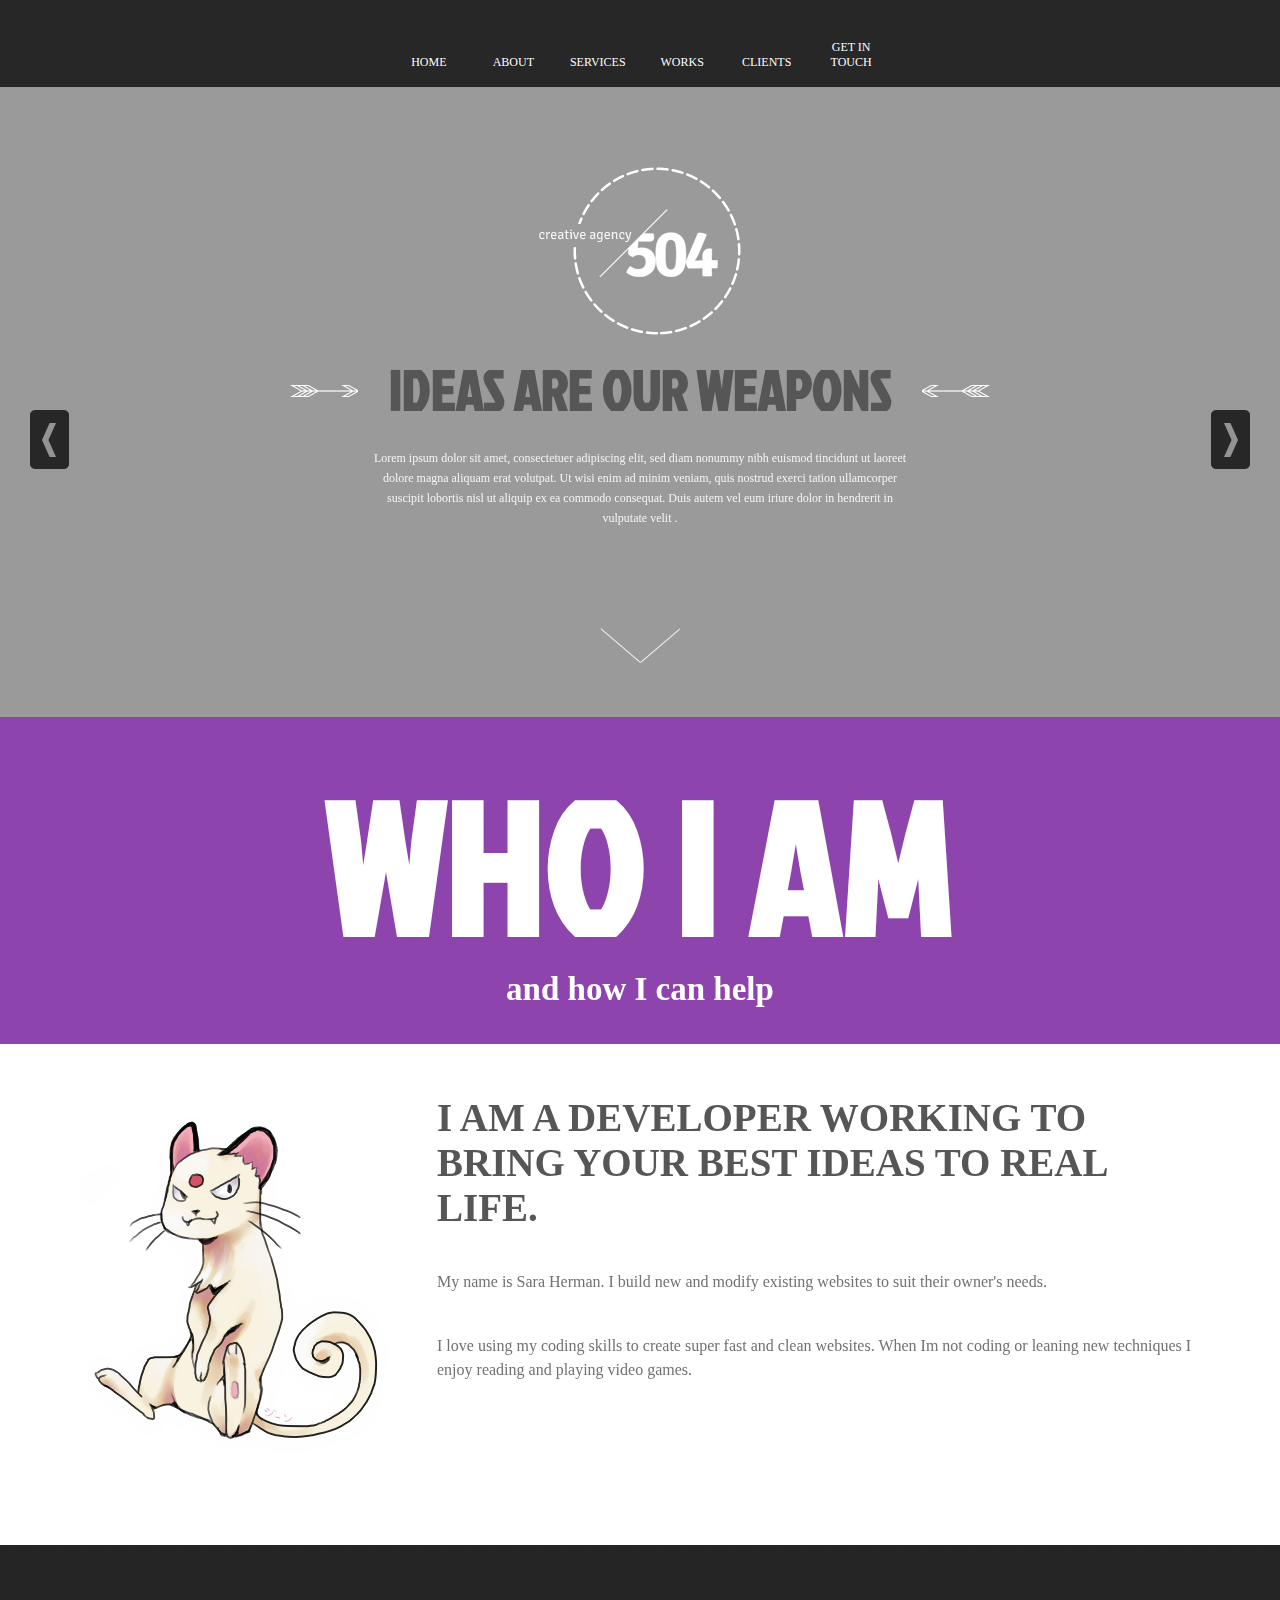
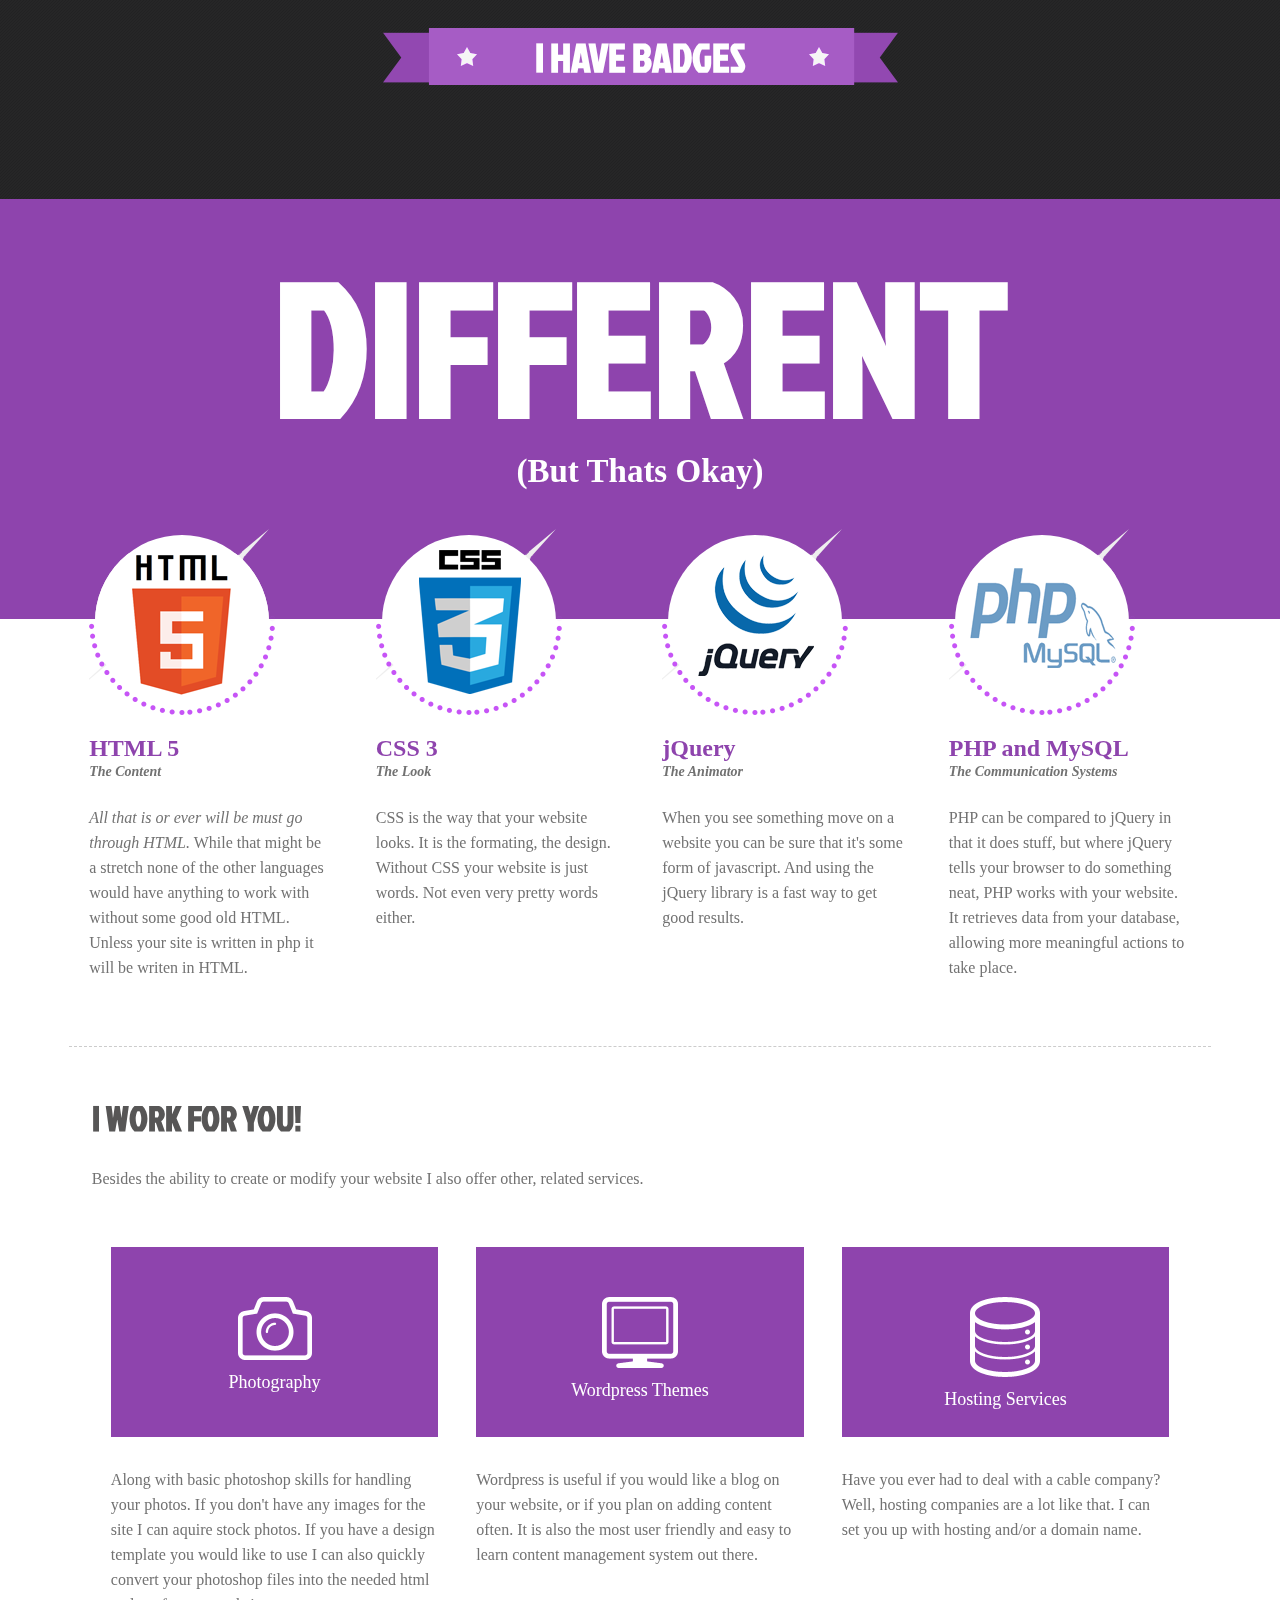
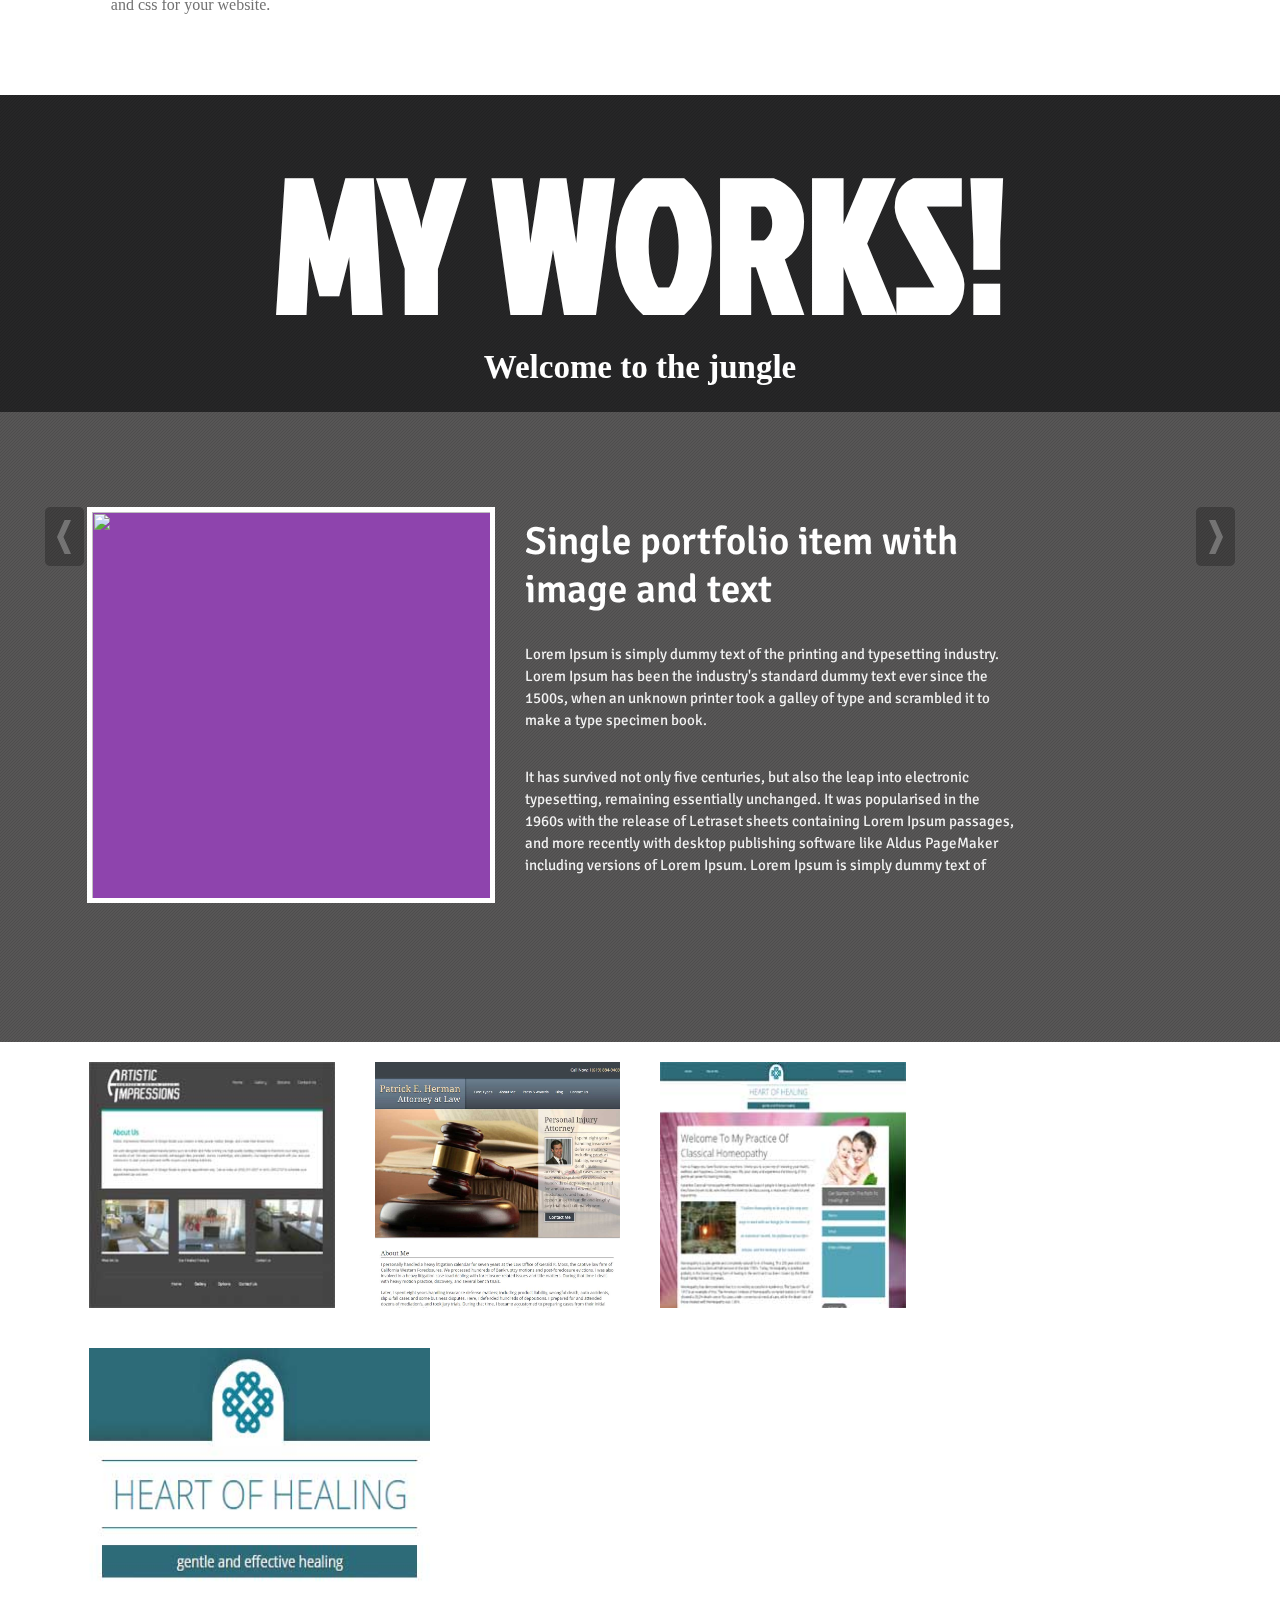
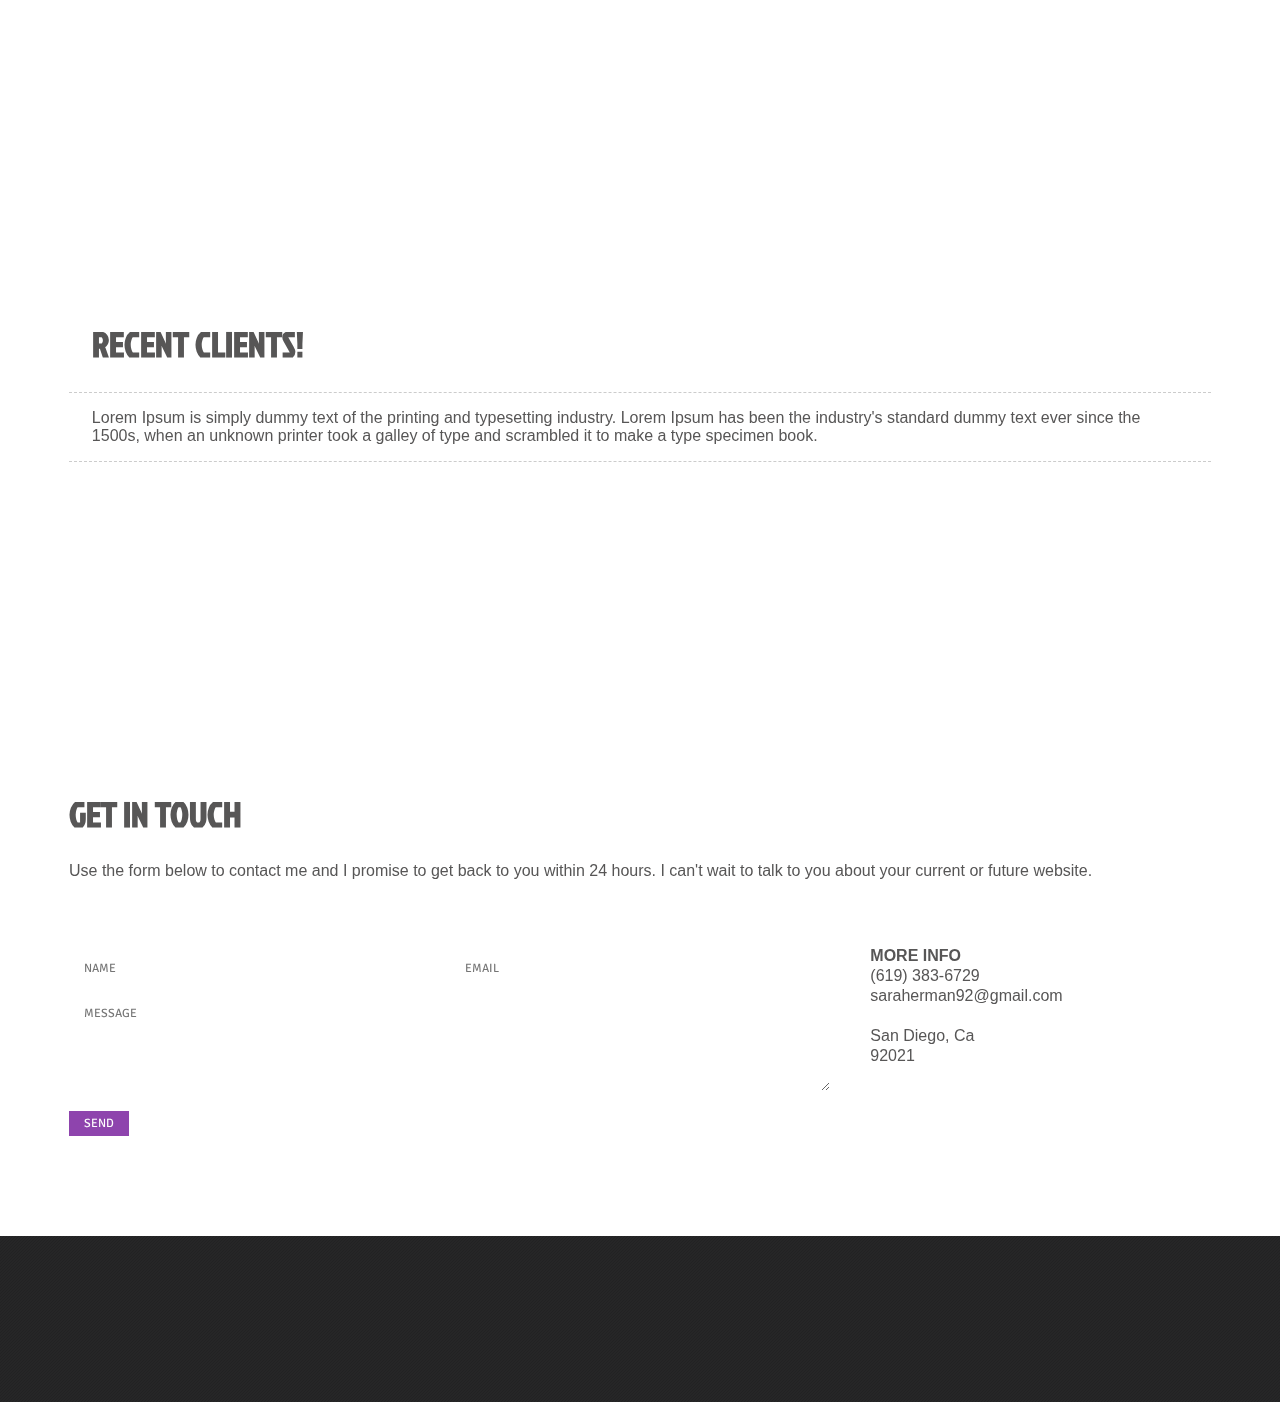
==== index.html @ b6428638 "OnePage" ====
<!DOCTYPE html>
<html>
<head>
	<meta charset="UTF-8">
	<title>Index</title>
	<link rel="stylesheet" type="text/css" href="normalize.css">
	<link rel="stylesheet" type="text/css" href="style.css">
	<link href='http://fonts.googleapis.com/css?family=Jockey+One' rel='stylesheet' type='text/css'>
	<link href='http://fonts.googleapis.com/css?family=Signika+Negative:400,600' rel='stylesheet' type='text/css'>
	<script src="https://ajax.googleapis.com/ajax/libs/jquery/1.11.2/jquery.min.js"></script>
	<link rel="stylesheet" type="text/css" href="slick-1.3.15/slick/slick.css"/>
	<link rel="stylesheet" type="text/css" href="slick-1.3.15/slick/slick.css"/>		
	<script src="script.js"></script>
</head>
<body>
	<a name="home"></a>
	<header>
		<div class="navbar">
			<ul class="center">
				<li><a href="#home">Home</a></li>
				<li><a href="#about">About</a></li>
				<li><a href="#services">Services</a></li>
				<li><a href="#works">Works</a></li>
				<li><a href="#clients">Clients</a></li>
				<li><a href="#contact">Get in Touch</a></li>
			</ul>
		</div>
	</header>
	<div class="slider">
		<div class="content center">
			<div class="slick">
				<div>
					<img src="images/logo.png" alt="logo" class="center logo">

					<img src="images/larrow.png" alt="left arrow pic" class="left arrow">
					<h1>ideas are our weapons</h1>
					<img src="images/rarrow.png" alt="right arrow pic" class="right arrow">
					<p class="center">Lorem ipsum dolor sit amet, consectetuer adipiscing elit, sed diam nonummy nibh euismod tincidunt ut laoreet dolore magna aliquam erat volutpat. Ut wisi enim ad minim veniam, quis nostrud exerci tation ullamcorper suscipit lobortis nisl ut aliquip ex ea commodo consequat. Duis autem vel eum iriure dolor in hendrerit in vulputate velit .</p>
					<img src="images/down.png" alt="scroll down arrow" class="center">
				</div>
				<div>
					<img src="images/logo.png" alt="logo" class="center logo">

					<img src="images/larrow.png" alt="left arrow pic" class="left arrow">
					<h1>but we also </h1>
					<img src="images/rarrow.png" alt="right arrow pic" class="right arrow">
					<p class="center">Lorem ipsum dolor sit amet, consectetuer adipiscing elit, sed diam nonummy nibh euismod tincidunt ut laoreet dolore magna aliquam erat volutpat. Ut wisi enim ad minim veniam, quis nostrud exerci tation ullamcorper suscipit lobortis nisl ut aliquip ex ea commodo consequat. Duis autem vel eum iriure dolor in hendrerit in vulputate velit .</p>
					<img src="images/down.png" alt="scroll down arrow" class="center">
				</div>
			</div>
				
		</div>
	</div>
	<div class="hero purple-stripe">
		<a class="anchor" name="about"></a>
		<div class="content center">
			<h1>who i am</h1>
			<h3>and how I can help</h3>
		</div>
	</div>
	<div class="profile white">
		<div class="content center">
			<img src="images/sara.png" alt="sara">
			<h1>I am a developer working to bring your best ideas to real life.</h1>
			<p>My name is Sara Herman. I build new and modify existing websites to suit their owner's needs.</p>
			<p>I love using my coding skills to create super fast and clean websites. When Im not coding or leaning new techniques I enjoy reading and playing video games. </p>
		</div>
	</div>
	<div class="awards blue-stripe">
		<div class="ribbon center">
			<h1>I have badges</h1>
		</div>
	</div>
	<div class="hero skills purple-stripe">
		<a class="anchor" name="services"></a>
		<div class="content center">
			<h1>different</h1>
			<h3>(But Thats Okay)</h3>
		</div>

	</div>
	<div class="skills white">
		<div class="content center">
			<div class="ability">
				<div class="icon">
					<img src="images/html5.png" alt="html 5">
				</div>
				<h2>HTML 5</h2>
				<h3>The Content</h3>
				<p><em>All that is or ever will be must go through HTML.</em> While that might be a stretch none of the other languages would have anything to work with without some good old HTML. Unless your site is written in php it will be writen in HTML.</p>
			</div>
			<div class="ability">
				<div class="icon">
					<img src="images/CSS3.png" alt="css3">
				</div>
				<h2>CSS 3</h2>
				<h3>The Look</h3>
				<p>CSS is the way that your website looks. It is the formating, the design. Without CSS your website is just words. Not even very pretty words either.</p>
			</div>
			<div class="ability">
				<div class="icon">
					<img src="images/jquery.png" alt="jQuery">
				</div>
				<h2>jQuery</h2>
				<h3>The Animator</h3>
				<p>When you see something move on a website you can be sure that it's some form of javascript. And using the jQuery library is a fast way to get good results.</p>
			</div>
			<div class="ability">
				<div class="icon">
					<img src="images/php.png" alt="php">
				</div>
				<h2>PHP and MySQL</h2>
				<h3>The Communication Systems</h3>
				<p>PHP can be compared to jQuery in that it does stuff, but where jQuery tells your browser to do something neat, PHP works with your website. It retrieves data from your database, allowing more meaningful actions to take place.</p>
			</div>

			<div class="gallery border-top">
				<h1>I work for you!</h1>
				<p>Besides the ability to create or modify your website I also offer other, related services.</p>
				<div class="col-wrap">
					<div class="column third">
						<div class='item'>
							<div class="image">
								<img src="images/camera.png" alt="camera">
								<p>Photography</p>
							</div>
							<p>Along with basic photoshop skills for handling your photos. If you don't have any images for the site I can aquire stock photos. If you have a design template you would like to use I can also quickly convert your photoshop files into the needed html and css for your website.</p>
						</div>
					</div>
					<div class="column third">
						<div class='item'>
							<div class="image">
								<img src="images/display.png" alt="monitor">
								<p>Wordpress Themes</p>
							</div>
							<p>Wordpress is useful if you would like a blog on your website, or if you plan on adding content often. It is also the most user friendly and easy to learn content management system out there.</p>
						</div>
					</div>
					<!-- <div class="column third">
						<div class='item'>
							<div class="image">
								<img src="images/search.png" alt="magnifying glass">
								<p>SEO</p>
							</div>
							<p>It has survived not only five centuries, but also the leap into electronic typesetting, remaining essentially unchanged.</p>
						</div>
					</div>
					<div class="column third">
						<div class='item'>
							<div class="image">
								<img src="images/params.png" alt="dials">
								<p>Audio Productions</p>
							</div>
							<p>It has survived not only five centuries, but also the leap into electronic typesetting, remaining essentially unchanged.</p>
						</div>
					</div>
					<div class="column third">
						<div class='item'>
							<div class="image">
								<img src="images/mail.png" alt="email">
								<p>Email Marketing</p>
							</div>
							<p>It has survived not only five centuries, but also the leap into electronic typesetting, remaining essentially unchanged.</p>
						</div>
					</div> -->
					<div class="column third">
						<div class='item'>
							<div class="image">
								<img src="images/data.png" alt="data">
								<p>Hosting Services</p>
							</div>
							<p>Have you ever had to deal with a cable company? Well, hosting companies are a lot like that. I can set you up with hosting and/or a domain name.</p>
						</div>
					</div>
				</div>
			</div>
		</div>
	</div>
	
	<div class="work hero blue-stripe">
		<a class="anchor" name="works"></a>
		<div class="content center">
			<h1>my works!</h1>
			<h3>Welcome to the jungle</h3>
		</div>
	</div>
	<div class="work slider grey-stripe">
		<img src="images/slideprev2.png" alt="slide previous" class="slideprev left">
		<img src="images/slidenext2.png" alt="slide next" class="slidenext right">
		<div class="content center">
			<div class='slide indent'>
				<img src="" class="left">
				<h1>Single portfolio item with image and text </h1>
				<p>Lorem Ipsum is simply dummy text of the printing and typesetting industry. Lorem Ipsum has been the industry's standard dummy text ever since the 1500s, when an unknown printer took a galley of type and scrambled it to make a type specimen book.</p>
				<p>It has survived not only five centuries, but also the leap into electronic typesetting, remaining essentially unchanged. It was popularised in the 1960s with the release of Letraset sheets containing Lorem Ipsum passages, and more recently with desktop publishing software like Aldus PageMaker including versions of Lorem Ipsum. Lorem Ipsum is simply dummy text of </p>
			</div>

		</div>
	</div>

	<div class="recent white">
		<a class="anchor client" name="clients"></a>
		<div class="container">
			<div class="col-wrap full gallery">
				<div class="column fourth">
					<div class="gallery-item">
						<a href="#">
							<img src="images/AI.jpg">
						</a>
					</div>
				</div>

				<div class="column fourth">
					<div class="gallery-item">
						<a href="#">
							<img src="images/patrickhermanlaw.jpg">
						</a>
					</div>
				</div>
				<div class="column fourth">
					<div class="gallery-item">
						<a href="#">
							<img src="images/hoh.jpg">
						</a>
					</div>
				</div><div class="column fourth">
					<div class="gallery-item">
						<a href="#">
							<img src="">
						</a>
					</div>
				</div><div class="column third">
					<div class="gallery-item">
						<a href="#">
							<img src="images/hoh-logo.jpg">
						</a>
					</div>
				</div><div class="column third">
					<div class="gallery-item">
						<a href="#">
							<img src="">
						</a>
					</div>
				</div><div class="column third">
					<div class="gallery-item">
						<a href="#">
							<img src="">
						</a>
					</div>
				</div><div class="column fourth">
					<div class="gallery-item">
						<a href="#">
							<img src="">
						</a>
					</div>
				</div><div class="column fourth">
					<div class="gallery-item">
						<a href="#">
							<img src="">
						</a>
					</div>
				</div>
				<div class="full indent">
					<h1>Recent Clients!</h1>
				</div>
				<div class="full border-top border-bottom indent">
					<p>Lorem Ipsum is simply dummy text of the printing and typesetting industry. Lorem Ipsum has been the industry's standard dummy text ever since the 1500s, when an unknown printer took a galley of type and scrambled it to make a type specimen book.</p>
				</div>
			</div>
		</div>
	</div>
	<div class="parallax"></div>
	<div class="viewport"></div>
	<div class="contact white">
	<a class="anchor" name="contact"></a>
		<div class="container">
			<h1>get in touch</h1>
			<p>Use the form below to contact me and I promise to get back to you within 24 hours. I can't wait to talk to you about your current or future website.</p>
			<div class="contact-form col-wrap">
				<div class="column two-thirds">
					<form>
						<input class="half" type="text" name="name" placeholder="NAME" required>
						<input class="half" type="email" name="email" placeholder="EMAIL" required>
						<textarea class="full" placeholder="MESSAGE"></textarea>
						<input type="submit" value="SEND">
					</form>
				</div>
				<ul class="column third">
					<li class="uppercase"><h4>More Info</h4></li>
					<li>(619) 383-6729</li>
					<li>saraherman92@gmail.com</li>
					<li>&nbsp;</li>
					<li>San Diego, Ca</li>
					<li>92021</li>
				</ul>
			</div>

		</div>
	</div>
	<div class="footer blue-stripe"></div>
	
	<script type="text/javascript" src="slick-1.3.15/slick/slick.min.js"></script>
</body>
</html>
---- style.css ----
*{box-sizing:border-box;}
body{
	margin: 0px;
}

.container{
	width: 1142px;
	margin: auto;
}
@media(max-width: 1142px){
	.container{
		width: 100%;
	}
}

.center{
	margin: 0 auto;
}

.left{
	float: left;
}

.right{
	float: right;
}
.border-top{
	border-top: dashed 1px #ccc;
}
.border-bottom{
	border-bottom: dashed 1px #ccc;
}
.indent{
	padding: 0px 2%;
}
.caps{
	text-transform: capitalize;
}
.uppercase {
	text-transform: uppercase;
}
/*----------------------------- navbar -----------------------------*/
header{padding-bottom: 87px;}
.navbar {
	height: 87px;
	width: 100%;
	background-color: #272727;
	position: fixed;
	z-index: 10;
}

.navbar ul{
	padding: 0px;
	width: 1142px;
	text-align: center;
}

.navbar ul li{
	margin-top: 40px;
	display: inline-block;
	text-transform: uppercase;
	color: #fffefe;
	font-size: 12px;
	font-family: 'Myriad Pro';
	width: 80px;
}

.navbar ul li a{
	text-transform: uppercase;
	color: #fffefe;
	font-size: 12px;
	font-family: 'Myriad Pro';
	text-decoration: none;
}
.navbar ul li a:hover {
	border-bottom: 2px solid rgb(142, 68, 173);
}
@media (max-width: 1142px) {
   
    .navbar ul {
    	width: 100%;
    }
}

@media (max-width: 515px) {
   
    .navbar ul li{
    	margin-top: 20px;
    }
}
/*----------------------------- anchor jumps -----------------------------*/
a.anchor{display: block; position: relative; top: -167px; visibility: hidden;}
a.anchor.client{display: block; position: relative; top: -87px; visibility: hidden;}

/*----------------------------- slider -----------------------------*/

.slider{
	height: 630px;
	width: 100%;
	background-color: #9a9a9a;
	padding: 80px 0px;
}

.slider .logo{
	width: 202px;
	display: block;
	margin-bottom: 15px;
}

.slider .content{
	width: 700px;
	color: #fffefe;
	text-align: center;
}

.slider .content h1{
	font-size: 56px;
	text-transform: uppercase;
	text-align: center;
	display: inline;
	font-family: "Jockey One";

}

.slider .content img.arrow{
	padding-top: 35px;
}

.slider .content p {
	margin-top: 20px;
	width: 537px;
	color: #f4f4f4;
	font-size: 12px;
	line-height: 20px;
	font-family: "Myriad Pro";
}

.slider .content img:last-of-type{
	margin-top: 100px;
}
.slider .slick-prev:before, .slick-next:before{
	color: transparent !important;
	height: 59px !important;
	width: 39px !important;
}
 .slider .slick-prev{
	background-image: url(images/slideprev.png) !important;
	color: transparent !important;
	height: 59px !important;
	width: 39px !important;
	top: 51%;
}
 .slider .slick-next{
	background-image: url(images/slidenext.png) !important;
	color: transparent !important;
	height: 59px !important;
	width: 39px !important;
	top: 51%;
}
.slick-prev:hover, .slick-prev:focus, .slick-next:hover, .slick-next:focus{
	opacity: .5;
}
.slider .slick-prev{
	left: -260px
}
.slider .slick-next{
	right: -260px
}

@media (max-width: 1020px) {
   
    .slider .content img.arrow{
    	display: none;
    }

	.slider .content {
    	width: 100%;
    }
}

@media (max-width: 830px){
	.slideprev{
		margin-top: 48px;
	}
	.slidenext{
		margin-top: 48px;
	}
}

@media (max-width: 474px){
	.slideprev{
		margin-left: 5px;
	}
	.slidenext{
		margin-right: 5px;
	}
}

@media (max-width: 551px){
	.slider .content p{
		width: 96%;
	}
}

@media (max-width: 538px){
	.slider .content img.center:last-of-type{
		margin-top: 50px;
	}
}

/*----------------------------- hero -----------------------------*/


.hero{
	min-height: 360px; /*429px*/
	width: 100%;
	padding-top: 80px;
}

.hero .content{
	text-align: center;
	color: #fff;
}

.hero .content > h1 {
	font-size: 187px;
	font-family: "Jockey One";
	text-transform: uppercase;
	display: inline;
	line-height: 133px;
	color: #fff !important;
}

.hero .content > h3{
	font-size: 33px;
	font-family: "Myriad Pro";
}

@media (max-width: 651px) {
   
     .hero  {
    	height: 389px;
    	padding-top: 40px;
    }
}

/*----------------------------- profile -----------------------------*/
.profile{
	height: 501px; /*598px*/
	width: 100%;
	padding-top: 25px;
	margin-top: -33px;
}

.profile .content{
	width: 1142px;
}


.profile img{
	width: 343px;
	max-height: 368px;
	margin-right: 25px;
	float: left;
}

.profile .content h1{
	color: #575656;
	font-size: 39px;
	font-family: "Myriad Pro";
}

.profile .content p{
	font-size: 16px;
	font-family: "Myriad Pro";
	color: #727272;
	line-height: 24px;
	margin-top: 40px;
}

@media(max-width: 1142px){
	.profile{
		/*height: 598px;*/
		height: auto;
		padding-top: 0px;
	}
	.profile .content{
		width: 100%;
	}
	.profile img{
		float: none;
		display: block;
		margin: 0 auto;
	}
	.profile p, .profile h1{
		width: 96%;
		margin-left: 2%;
		margin-right: 2%;
	}
}

@media (max-width: 345px){
	.profile img{
		display: none;
	}
}

/*----------------------------- awards -----------------------------*/
.awards{
	width: 100%;
	height: 254px; /*337px*/
	padding-top: 83px;
	text-align: center;
}

.awards .ribbon{
	width: 515px;
	height: 57px;
	text-align: center;
	background-image: url(images/ribbon.png);
}

.awards h1{
	text-transform: uppercase;
	font-family: "Jockey One";
	color: #fff;
	font-size: 40px;
	display: inline;
	line-height: 58px;
}

@media (max-width: 515px){
	.awards{
		display: none;
	}
}

/*----------------------------- skills -----------------------------*/
.skills.purple-stripe{
	width: 100%;
	height: 420px; /*471px*/
}

.skills.white{
	width: 100%;
	height: auto;
}

.skills .content{
	width: 1142px;
	text-align: center;
}

.skills .ability{
	width: 24.7%;
	padding-bottom: 50px;
	display: inline-block;
	text-align: left;
	margin-top: -90px;
	font-family: "Myriad Pro";
	padding-left: 20px;
	padding-right: 20px;
	vertical-align: top;
	box-sizing: border-box;
     -webkit-box-sizing: border-box; /* For Android and old versions of iOS */
     -moz-box-sizing: border-box;
}

.skills .ability .icon{
	background-image: url(images/purple-circle.png);
	background-size: 100%;
	width: 186px;
	height: 186px;
}

.skills .ability .icon img{
	border-radius: 172px;
	width: 174px;
	height: 174px;
	margin-top: 6px;
	margin-left: 6px;
	background-color: #fff;
}

.skills .ability h2{
	color: #8e44ad;
	font-size: 24px;
	text-align: left;
	margin-bottom: 0px;
}

.skills .ability h3{
	color: #727272;
	font-size: 14px;
	font-style: italic;
	display: inline;
}

.skills .ability p{
	color: #727272;
	font-size: 16px;
	margin-top: 25px;
	line-height: 25px;
}

.skills .gallery{
	width: 100%;
	text-align: left;
	padding: 2%;
	box-sizing: border-box;
     -webkit-box-sizing: border-box; /* For Android and old versions of iOS */
     -moz-box-sizing: border-box;
}

h1{
	font-family: "Jockey One";
	color: #575656;
	text-transform: uppercase;
	font-size: 35px;
}

.skills .gallery p{
	font-family: "Myriad Pro";
	font-size: 16px;
	color: #727272;
	line-height: 25px;
}

.skills .gallery .item{
	width: 100%;
	padding: 0px 19px;
	margin-top: 40px;
	margin-bottom: 40px;
    display: inline-block;
}
.skills .gallery .item:nth-of-type(3n){
	padding-right: 0px;
}

.skills .gallery .item .image{
	width: 100%;
	height: 190px;
	background-color: #8e44ad;
	text-align: center;
	margin-bottom: 30px;
}
.skills .gallery .item .image p{
	color: #fff;
	font-size: 18px;
	margin-top: 10px;
}

.skills .gallery .item .image img{
	margin-top: 50px;
}

@media (max-width: 1142px){
	.content.center{
		width: 100%;
	}
	.skills .ability{
		width: 50%;
		border:none;
		margin-top:-10px;

	}
	.skills .ability:first-of-type{
		margin-top:-100px;
	}
	.skills .ability .icon{
		width: 250px;
		height: 250px;
	}
	.skills .ability:last-of-type{
		border-bottom: dashed 1px #ccc;
	}
	.skills .ability .icon img{
		width: 236px;
		height: 236px;
	}

	.skills .gallery .item{
		width: 49%;
		margin: 0% auto;
		padding-right: 0px;		
	}
	.skills .gallery .item .image{
		width: 70%;
		margin: 0% auto;
	}

}

@media (max-width: 780px){
	.skills.orange-stripe .content.center h1{
		font-size: 137px;
	}
	.skills .ability{
		width: 75%;
	}

}
@media (max-width: 570px){
	.skills.orange-stripe .content.center > h1{
		font-size: 100px;
	}
	.skills .gallery .item{
		width: 100%;
		margin: 0% auto;
		padding-right: 0px;	
	}	
	.skills .gallery .item > p{
		width: 70%;
		margin: 20px auto;
	}
	
}

@media (max-width: 460px){
	.skills.orange-stripe .content.center > h1{
		font-size: 70px;
	}
	.skills .ability .icon{
		margin: 0;
		width: 186px;
		height: 186px;
	}
	.skills .ability:first-of-type{
		margin-top:-70px;
	}
	.skills .ability{
		margin-top:-40px;
	}
	.skills .ability .icon img{
		width: 174px;
		height: 174px;
	}
}


/*----------------------------- works -----------------------------*/
.work.blue-stripe{
	width: 100%;
	min-height: 350px; /*471px*/
	height: auto;
	padding-top: 80px;
	margin-bottom: -33px;
}

.work .content{
	width: 1142px;
	text-align: center;
	color: #fff;
}
.work .content > h1 {
	font-size: 187px;
	font-family: "Jockey One";
	text-transform: uppercase;
	display: inline;
	line-height: 133px;

}

.work .content > h3{
	font-size: 33px;
	font-family: "Myriad Pro";
}


/*----------------------------- work slider -----------------------------*/

.work.grey-stripe{
	width: 100%;
	min-height: 506px; /*712px*/
	padding-top: 95px;
	padding-bottom: 85px;
}

.work.grey-stripe .content{
	width: 1142px;
	text-align: left;
	padding: 0px 40px;
	box-sizing: border-box;
     -webkit-box-sizing: border-box; /* For Android and old versions of iOS */
     -moz-box-sizing: border-box;
     color: #fff;
}

.work.grey-stripe .slideprev, .work.grey-stripe .slidenext{
	opacity: .50;
}
.work.grey-stripe .slideprev:hover, .work.grey-stripe .slidenext:hover{
	opacity: 1;
}

.work.grey-stripe.slider .content img{
	width: 496px;
	height: 496px;
	border:5px solid #fff;
	background-color: #8e44ad;
	display: inline-block;
	margin-top: 0px;
	margin-right: 40px;
}

.work.grey-stripe .content h1{
	display: inline-block;
	width: 48%;
	margin: 10px 0px;
	font-size: 39px;
	font-family: 'Signika Negative', sans-serif;
	font-weight: 600;
	text-align: left;
	text-transform: none;
	color: #fff;
}

.work.grey-stripe .content p{
	display: inline-block;
	width: 48%;
	font-size: 15px;
	font-family: 'Signika Negative', sans-serif;
	line-height: 22px;

}
/*----------------------------- client gallery -----------------------------*/
.gallery-item{
	width: 100%;
	padding: 20px 20px;
}
.gallery-item img{
	background-color: #8e44ad;
	min-height: 244px;
	width: 100%;
}
/*----------------------------- recent -----------------------------*/
.recent{
	width: 100%;
	padding-bottom: 70px;
}

/*----------------------------- viewport -----------------------------*/
.viewport{
	/*height: 471px;*/
	height: 184px;
	width: 100%;
}
.parallax{
	width: 100%;
	height: 100%;
	z-index: -10;
	background-image: url(images/sublime.png);
	position: fixed;
	top: 0px;
}
/*----------------------------- contact -----------------------------*/
.contact{
	width: 100%;
	padding: 50px 0px;
}
.contact-form{
	padding: 50px 0px;
}
.contact input, .contact textarea{
	font-family: 'Signika Negative', sans-serif;
	font-size: 12px;
	margin:0px;
	padding: 15px;
	border: none;
}
.contact textarea{
	max-width: 100%;
	height: 100px;
}
.contact input[type=submit]{
	background-color: #8e44ad;
	color: #fefefe;
	border: none;
	outline: none;
	font-size: 12px;
	padding: 5px 15px;
	font-family: 'Signika Negative', sans-serif;
	margin-top: 20px;
}
.contact ul{
	margin: 0px;
}
.contact ul li{
	list-style: none;
	padding: 2px 0px;
	line-height: 16px;
}
.contact h4{
	margin: 0px;
}
/*----------------------------- background -----------------------------*/

.white{
	background-color: #fff;
	color: #575656;
}

.purple-stripe{
	background-color: #8e44ad;
}

.blue-stripe{
	background-image: url(images/blue-stripe.png);
}

.grey-stripe{
	background-image: url(images/grey-stripe.png);
}

/*----------------------------- footer -----------------------------*/

.footer{
	width: 100%;
	height: 166px;
}

/*----------------------------- grid -----------------------------*/
.col-wrap {width: 100%}
.col-wrap h2 {font-size: 22px;margin-top: 0px;}
.col-wrap p, input, label, li, textarea,input[type="submit"], button {font-size: 16px;}

.col-wrap {font-size: 0;}
.column {display: inline-block; vertical-align: top;}
.full {width: 100%;}
.two-thirds {width:66.666%;}
.half {width: 50%;}
.third {width: 33.333%;}
.fourth {width: 25%;}
.fifth {width: 20%;}

/*----------------------------- @media -----------------------------*/


@media (max-height: 1328px){
	.work.grey-stripe.slider .content img{

		margin-right: 30px;
	}
	.work.grey-stripe .slideprev{
		margin-left: 45px;
		margin-right: 5px;
	}
	.work.grey-stripe .slidenext{
		margin-right: 45px;
	}
}

@media (max-width: 1142px){
	.work.grey-stripe .content{
		width: 100%;
	}
	.work.grey-stripe .slideprev{
		position: relative;
		left: 15%; /*232px*/
		margin-top: 0px;
		margin-left: 0px;
		margin-right: 5px;
		top: 418px;
	}
	.work.grey-stripe .slidenext{
		margin-right: 0px;
		margin-top: 0px;
		position: relative;
		top: 418px;
		left: 25%; /*405px*/
		float: left;
	}
}
@media (max-width: 1016px){
	.work.grey-stripe .content{
		padding: 0px 2.5%;
	}

	}
	.work.grey-stripe .content img{
		max-width: 40%;
		width: 40%;
		max-height: 396px;
		margin-right: 5%;
		margin-left: -43px;
	}
	.work.grey-stripe .slideprev h1, .work.grey-stripe .slideprev p{
		width: 40%;
	}
}
@media (max-width: 1142px){
	.work .content {
		width: 100%;
	}
}

@media (max-width: 780px){

	.work.blue-stripe .content.center h1{
		font-size: 137px;
	}	
}
@media (max-width: 634px){
	.work.blue-stripe{
		padding-top: 70px;
		min-height: 391px;

	}
}
@media (max-width: 570px){
	.work.blue-stripe .content.center > h1{
		font-size: 100px;
	}
	.work.blue-stripe{
		padding-top: 30px;
		min-height: 251px;
	}
	.work.blue-stripe h3{
		margin-top: 15px;
	}
}

@media (max-width: 460px){
	.work.blue-stripe .content.center > h1{
		font-size: 70px;
		line-height: 70px;
	}
	.work.blue-stripe{
		padding-top: 0px;
		min-height: 251px;
	}
}
@media (max-width: 336px){
	.work.blue-stripe .content.center > h1{
		line-height: 70px;
	}
}
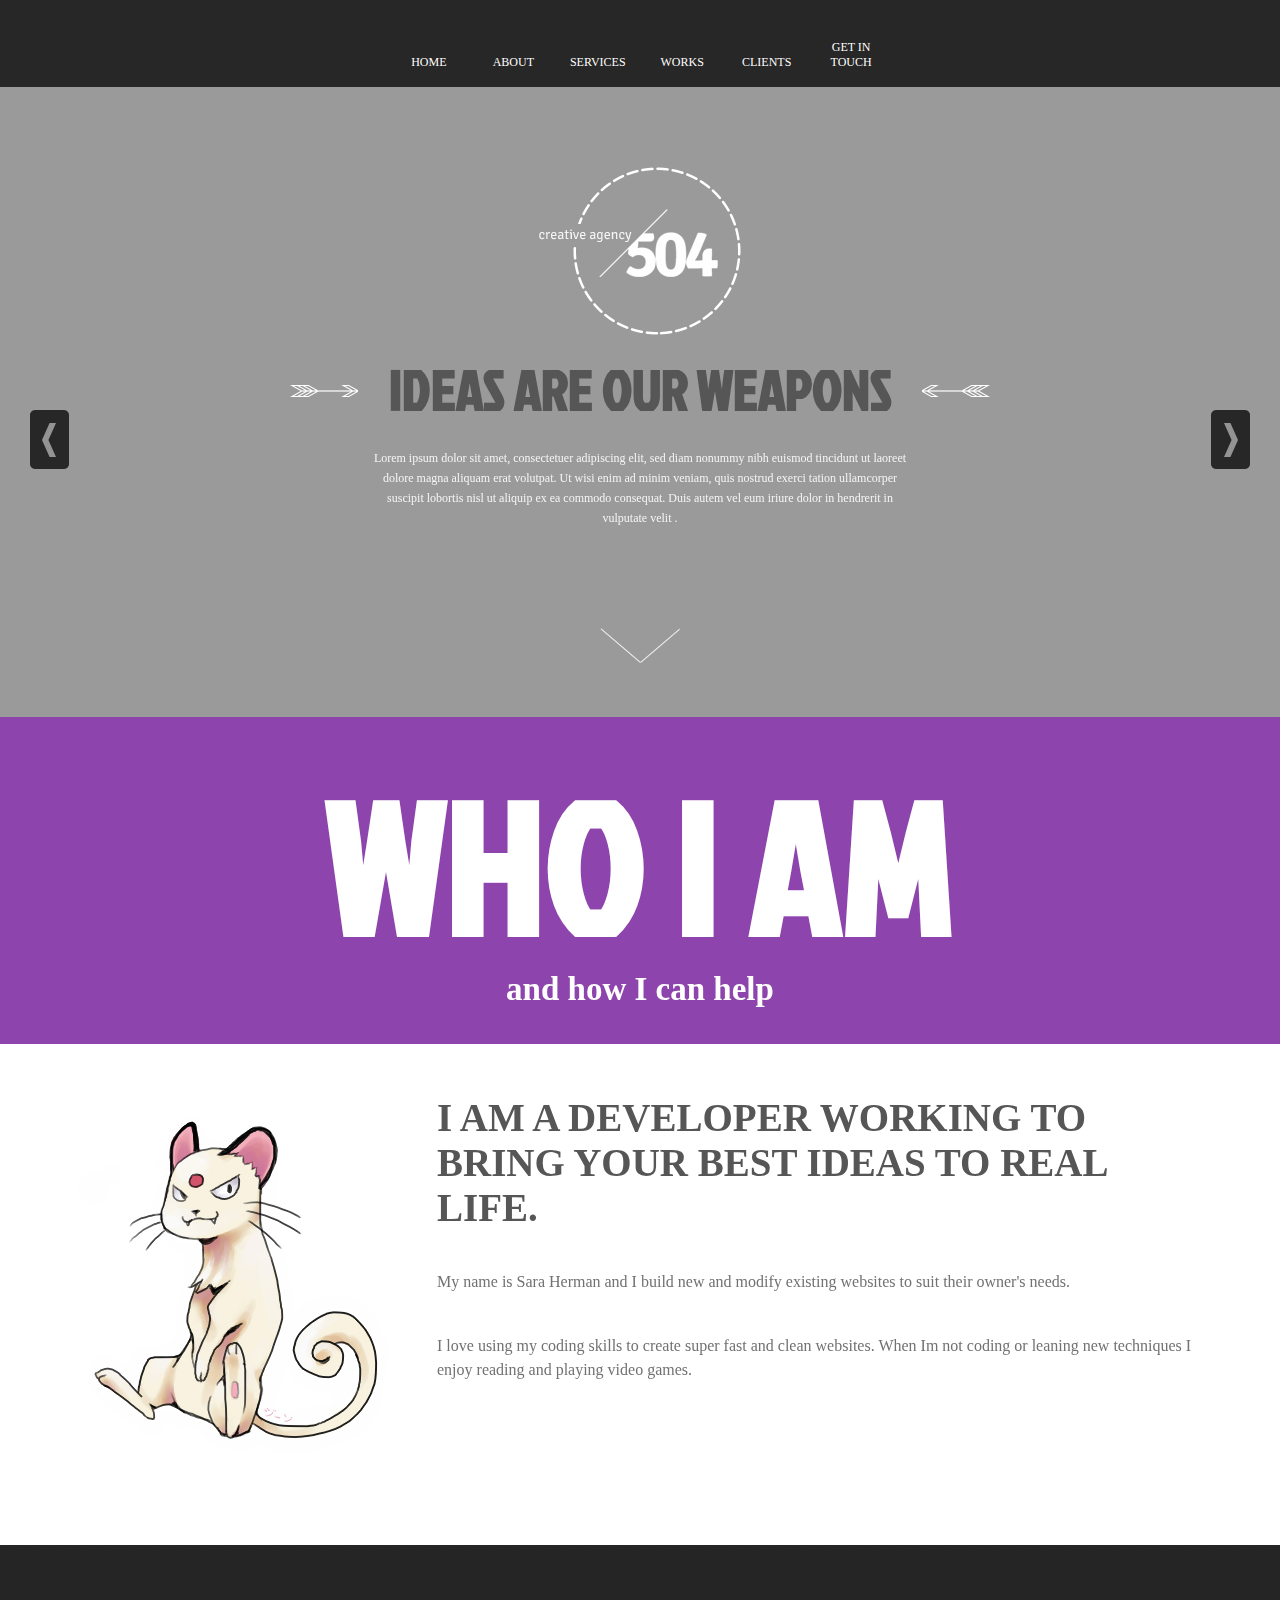
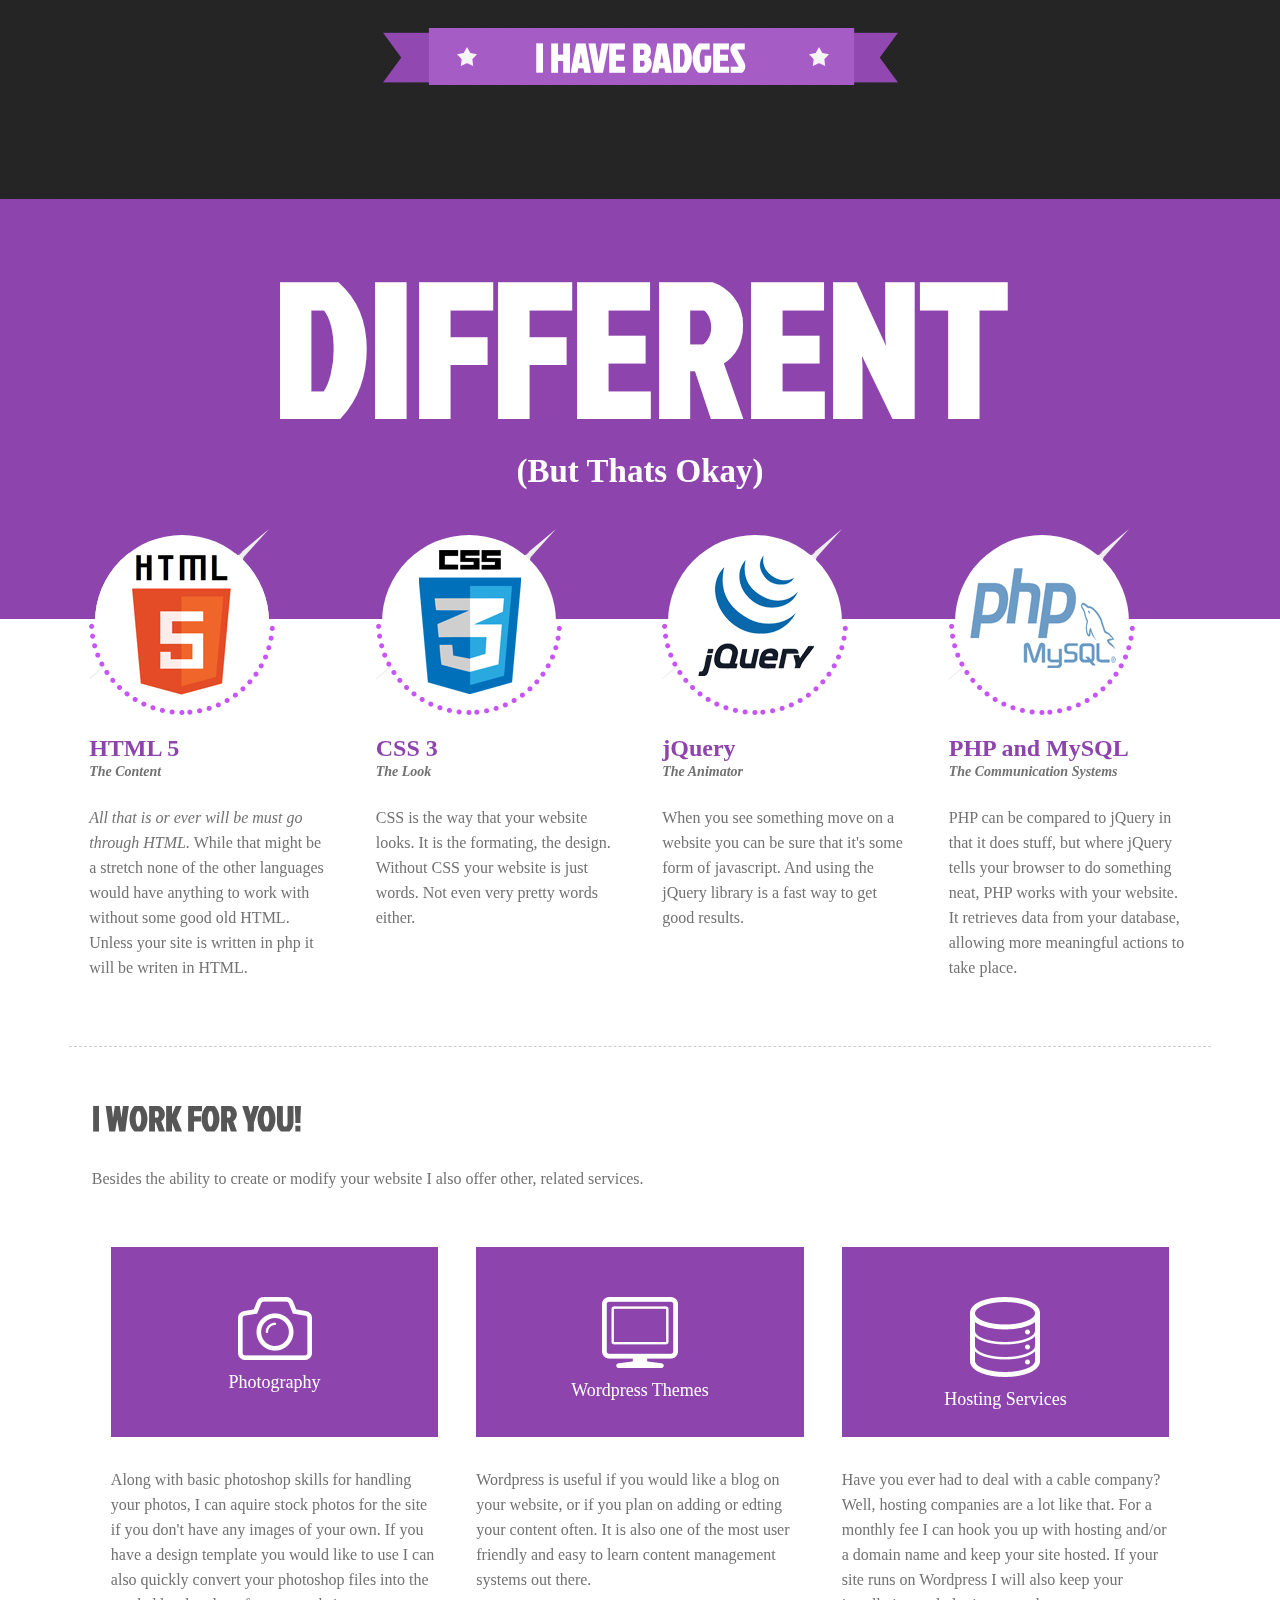
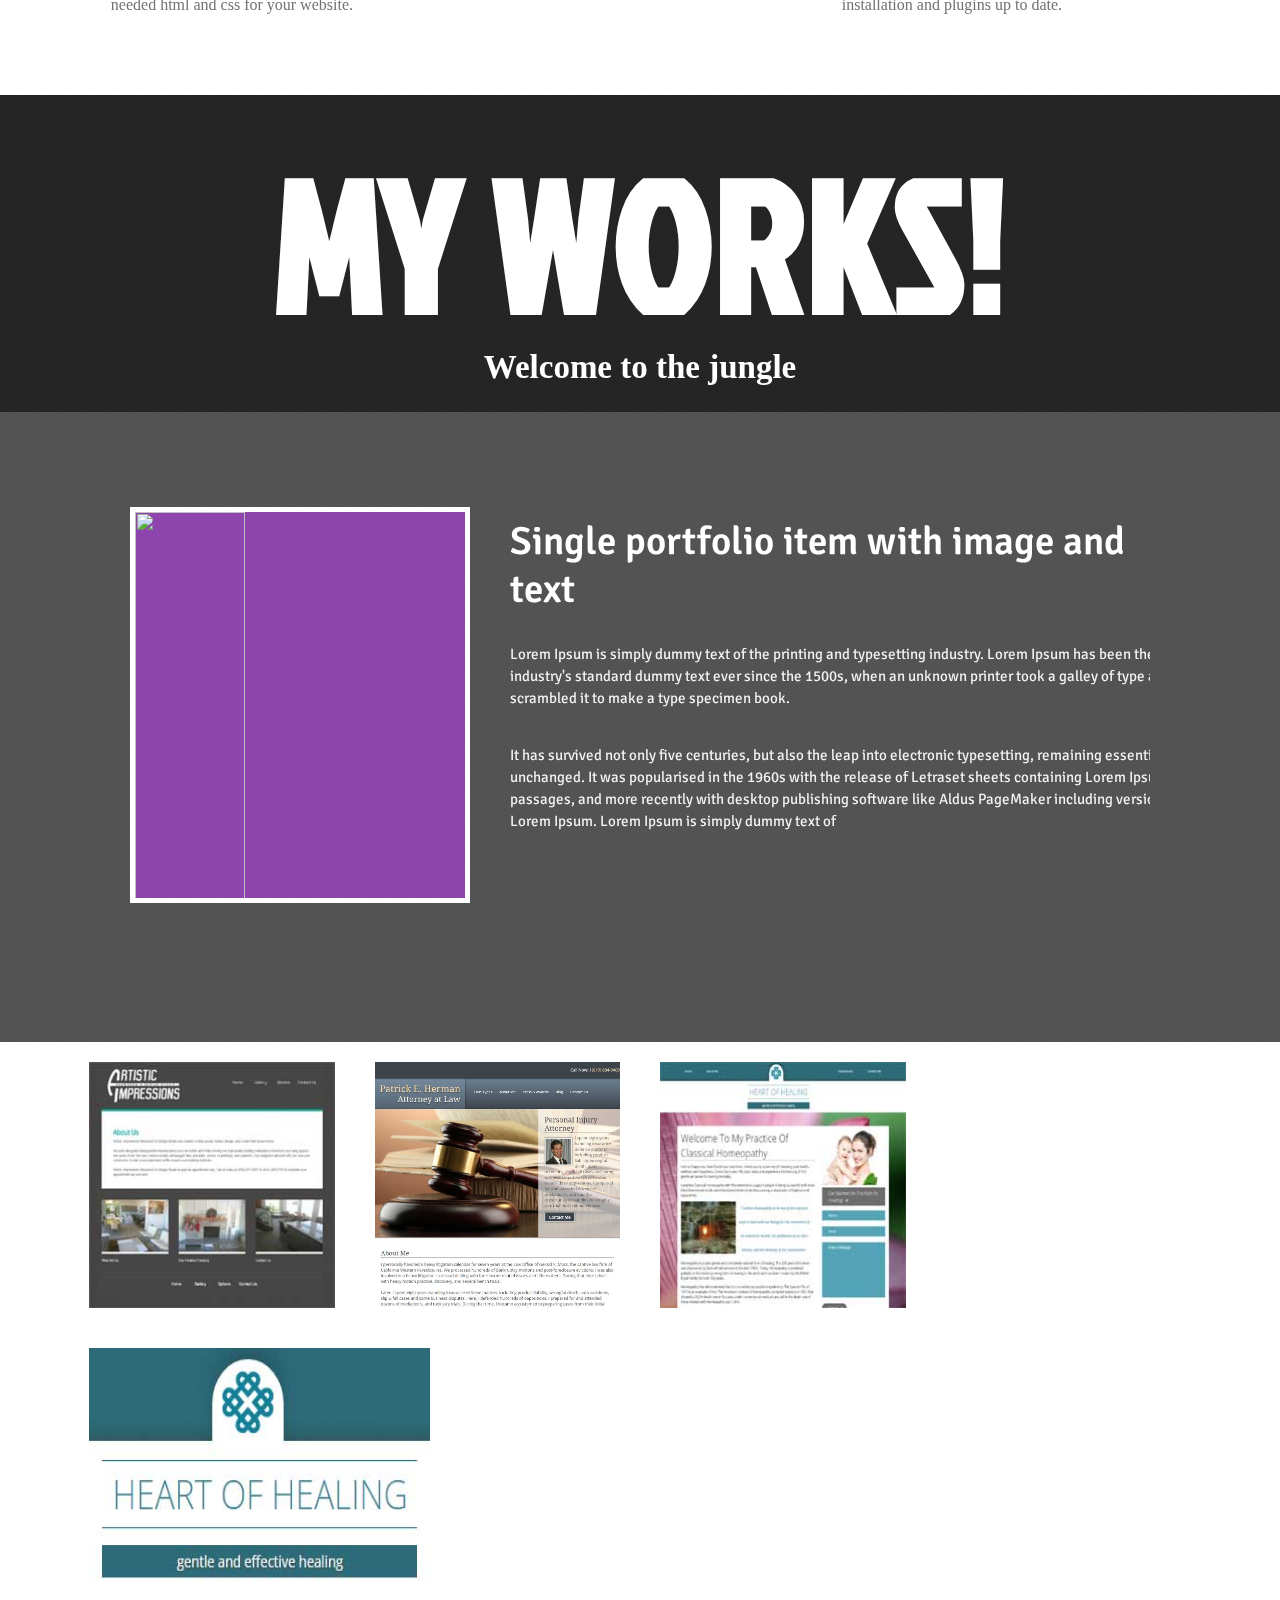
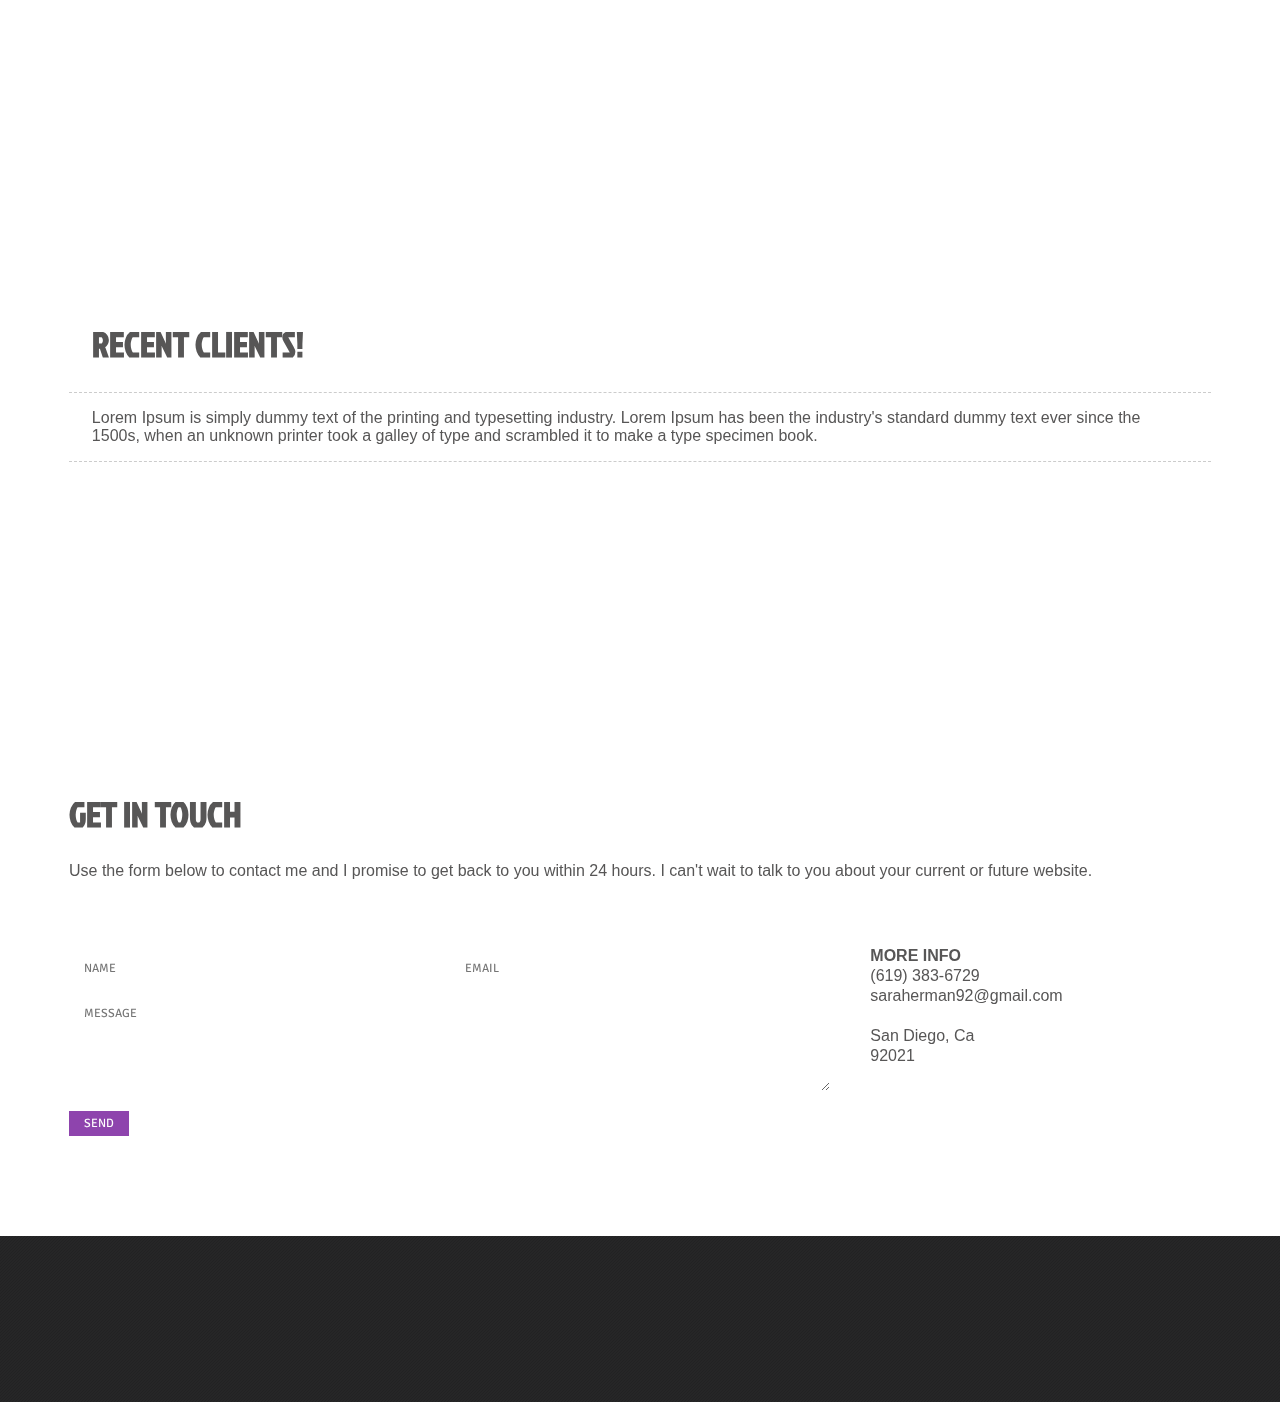
==== commit 8ee186c9: "misc changes" ====
--- a/index.html
+++ b/index.html
@@ -62,7 +62,7 @@
 		<div class="content center">
 			<img src="images/sara.png" alt="sara">
 			<h1>I am a developer working to bring your best ideas to real life.</h1>
-			<p>My name is Sara Herman. I build new and modify existing websites to suit their owner's needs.</p>
+			<p>My name is Sara Herman and I build new and modify existing websites to suit their owner's needs.</p>
 			<p>I love using my coding skills to create super fast and clean websites. When Im not coding or leaning new techniques I enjoy reading and playing video games. </p>
 		</div>
 	</div>
@@ -124,7 +124,7 @@
 								<img src="images/camera.png" alt="camera">
 								<p>Photography</p>
 							</div>
-							<p>Along with basic photoshop skills for handling your photos. If you don't have any images for the site I can aquire stock photos. If you have a design template you would like to use I can also quickly convert your photoshop files into the needed html and css for your website.</p>
+							<p>Along with basic photoshop skills for handling your photos, I can aquire stock photos for the site if you don't have any images of your own. If you have a design template you would like to use I can also quickly convert your photoshop files into the needed html and css for your website.</p>
 						</div>
 					</div>
 					<div class="column third">
@@ -133,7 +133,7 @@
 								<img src="images/display.png" alt="monitor">
 								<p>Wordpress Themes</p>
 							</div>
-							<p>Wordpress is useful if you would like a blog on your website, or if you plan on adding content often. It is also the most user friendly and easy to learn content management system out there.</p>
+							<p>Wordpress is useful if you would like a blog on your website, or if you plan on adding or edting your content often. It is also one of the most user friendly and easy to learn content management systems out there.</p>
 						</div>
 					</div>
 					<!-- <div class="column third">
@@ -169,14 +169,13 @@
 								<img src="images/data.png" alt="data">
 								<p>Hosting Services</p>
 							</div>
-							<p>Have you ever had to deal with a cable company? Well, hosting companies are a lot like that. I can set you up with hosting and/or a domain name.</p>
-						</div>
-					</div>
-				</div>
-			</div>
-		</div>
-	</div>
-	
+							<p>Have you ever had to deal with a cable company? Well, hosting companies are a lot like that. For a monthly fee I can hook you up with hosting and/or a domain name and keep your site hosted. If your site runs on Wordpress I will also keep your installation and plugins up to date.</p>
+						</div>
+					</div>
+				</div>
+			</div>
+		</div>
+	</div>
 	<div class="work hero blue-stripe">
 		<a class="anchor" name="works"></a>
 		<div class="content center">
@@ -185,19 +184,27 @@
 		</div>
 	</div>
 	<div class="work slider grey-stripe">
-		<img src="images/slideprev2.png" alt="slide previous" class="slideprev left">
-		<img src="images/slidenext2.png" alt="slide next" class="slidenext right">
-		<div class="content center">
-			<div class='slide indent'>
-				<img src="" class="left">
-				<h1>Single portfolio item with image and text </h1>
-				<p>Lorem Ipsum is simply dummy text of the printing and typesetting industry. Lorem Ipsum has been the industry's standard dummy text ever since the 1500s, when an unknown printer took a galley of type and scrambled it to make a type specimen book.</p>
-				<p>It has survived not only five centuries, but also the leap into electronic typesetting, remaining essentially unchanged. It was popularised in the 1960s with the release of Letraset sheets containing Lorem Ipsum passages, and more recently with desktop publishing software like Aldus PageMaker including versions of Lorem Ipsum. Lorem Ipsum is simply dummy text of </p>
-			</div>
-
-		</div>
-	</div>
-
+		<div class="content center">
+			<div class='slide indent slider2'>
+				<div class="col-wrap">
+					<img src="" class="left column third">
+					<div class=" column two-thirds">
+						<h1>Single portfolio item with image and text </h1>
+						<p>Lorem Ipsum is simply dummy text of the printing and typesetting industry. Lorem Ipsum has been the industry's standard dummy text ever since the 1500s, when an unknown printer took a galley of type and scrambled it to make a type specimen book.</p>
+						<p>It has survived not only five centuries, but also the leap into electronic typesetting, remaining essentially unchanged. It was popularised in the 1960s with the release of Letraset sheets containing Lorem Ipsum passages, and more recently with desktop publishing software like Aldus PageMaker including versions of Lorem Ipsum. Lorem Ipsum is simply dummy text of </p>
+					</div>
+				</div>
+				<div class="col-wrap">
+					<img src="" class="left column third">
+					<div class=" column two-thirds">
+						<h1>Single portfolio item with image and text </h1>
+						<p>Lorem Ipsum is simply dummy text of the printing and typesetting industry. Lorem Ipsum has been the industry's standard dummy text ever since the 1500s, when an unknown printer took a galley of type and scrambled it to make a type specimen book.</p>
+						<p>It has survived not only five centuries, but also the leap into electronic typesetting, remaining essentially unchanged. It was popularised in the 1960s with the release of Letraset sheets containing Lorem Ipsum passages, and more recently with desktop publishing software like Aldus PageMaker including versions of Lorem Ipsum. Lorem Ipsum is simply dummy text of </p>
+					</div>
+				</div>
+			</div>
+		</div>
+	</div>
 	<div class="recent white">
 		<a class="anchor client" name="clients"></a>
 		<div class="container">
@@ -209,7 +216,6 @@
 						</a>
 					</div>
 				</div>
-
 				<div class="column fourth">
 					<div class="gallery-item">
 						<a href="#">
@@ -298,7 +304,6 @@
 		</div>
 	</div>
 	<div class="footer blue-stripe"></div>
-	
 	<script type="text/javascript" src="slick-1.3.15/slick/slick.min.js"></script>
 </body>
 </html>--- a/style.css
+++ b/style.css
@@ -89,7 +89,7 @@
     }
 }
 /*----------------------------- anchor jumps -----------------------------*/
-a.anchor{display: block; position: relative; top: -167px; visibility: hidden;}
+a.anchor{display: block; position: relative; top: -166px; visibility: hidden;}
 a.anchor.client{display: block; position: relative; top: -87px; visibility: hidden;}
 
 /*----------------------------- slider -----------------------------*/
@@ -594,13 +594,11 @@
 }
 
 .work.grey-stripe.slider .content img{
-	width: 496px;
 	height: 496px;
 	border:5px solid #fff;
 	background-color: #8e44ad;
 	display: inline-block;
 	margin-top: 0px;
-	margin-right: 40px;
 }
 
 .work.grey-stripe .content h1{
@@ -623,6 +621,15 @@
 	line-height: 22px;
 
 }
+
+.slider2 p{
+	width: 100% !important;
+	margin-left: 40px !important;
+}
+.slider2 h1{
+	width: 100% !important;
+	margin-left: 40px !important;
+}
 /*----------------------------- client gallery -----------------------------*/
 .gallery-item{
 	width: 100%;
@@ -667,6 +674,7 @@
 	margin:0px;
 	padding: 15px;
 	border: none;
+	outline-color: rgb(142, 68, 173);
 }
 .contact textarea{
 	max-width: 100%;
@@ -739,7 +747,6 @@
 @media (max-height: 1328px){
 	.work.grey-stripe.slider .content img{
 
-		margin-right: 30px;
 	}
 	.work.grey-stripe .slideprev{
 		margin-left: 45px;
@@ -778,11 +785,11 @@
 
 	}
 	.work.grey-stripe .content img{
-		max-width: 40%;
-		width: 40%;
+		/*max-width: 40%;
+		width: 40%;*/
 		max-height: 396px;
-		margin-right: 5%;
-		margin-left: -43px;
+		/*margin-right: 5%;
+		margin-left: -43px;*/
 	}
 	.work.grey-stripe .slideprev h1, .work.grey-stripe .slideprev p{
 		width: 40%;
